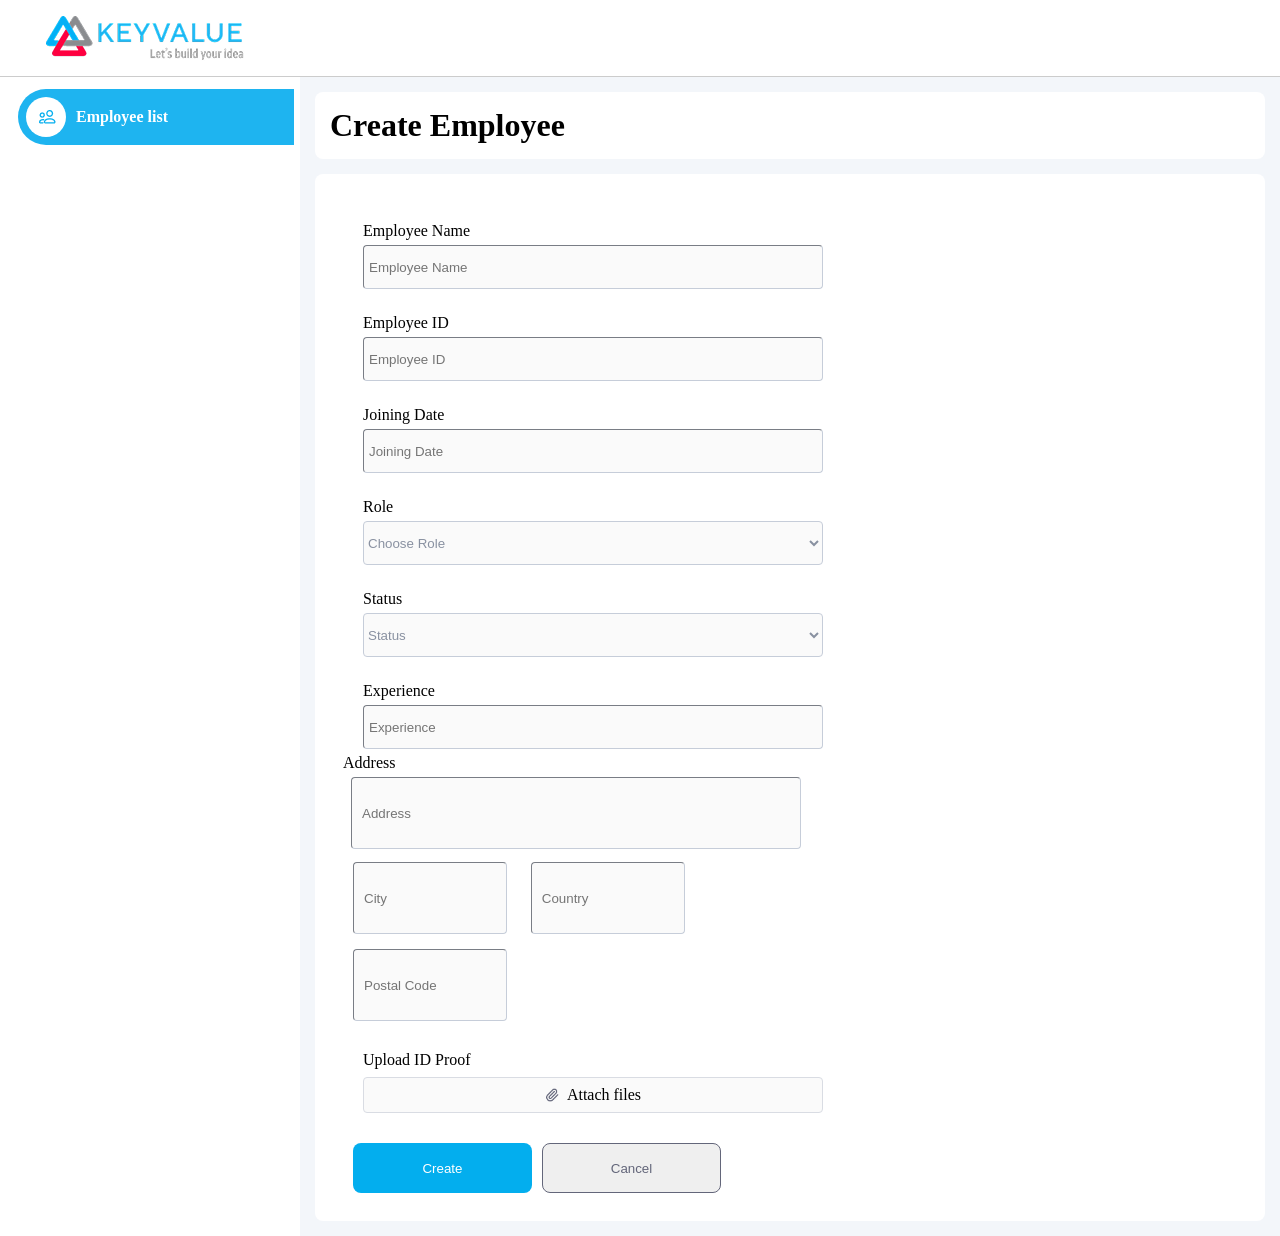
==== employee_detail_page/index.html @ 2a51ab9a "feature: Added Login page and Employee details page" ====
<!DOCTYPE html>
<html lang="en">
<head>
    <meta charset="UTF-8">
    <meta name="viewport" content="width=device-width, initial-scale=1.0">
    <link rel="stylesheet" href="styles.css">
    <link rel="stylesheet" href="https://cdnjs.cloudflare.com/ajax/libs/font-awesome/6.5.1/css/all.min.css">
    <title>Employee Details</title>
</head>
<body>
    <header>
        <img src="kv_logo.png" alt="Logo of KeyValue">
    </header>
    <main>
        <div class="sidebar">
            <div class="sidebar_content_wrapper">
                <div class="icon_wrapper">
                    <img src="people_icon.png" alt="Icone of people">
                </div>
                <div class="sidebar_content">
                    <p>Employee list</p>
                </div>
            </div>
        </div>
        <div class="employee_content">
            <div class="page_header">
                <h1>Create Employee</h1>
            </div>
            <div class="employee_details">
                    <div class="employee">
                        <label for="name">Employee Name</label><br>
                        <input type="text" placeholder="Employee Name">
                    </div>
                    <div class="employee">
                        <label for="name">Employee ID</label><br>
                        <input type="text" placeholder="Employee ID">
                    </div>
                    <div class="employee">
                        <label for="name">Joining Date</label><br>
                        <input type="text" placeholder="Joining Date">
                    </div>
                    <div class="employee">
                        <label for="name">Role</label><br>
                        <select type="text" name="Choose Role">
                            <option value="option1">Choose Role</option>
                            <option value="option2">Option 2</option>
                            <option value="option3">Option 3</option>
                        </select>
                    </div>
                    <div class="employee">
                        <label for="name">Status</label><br>
                        <select type="text" name="Status">
                            <option value="option1">Status</option>
                            <option value="option2">Option 2</option>
                            <option value="option3">Option 3</option>
                        </select>
                    </div>
                    <div class="employee">
                        <label for="name">Experience</label><br>
                        <input type="text" placeholder="Experience">
                    </div>
                
                <div class="address">
                    <label for="address">Address</label><br>
                    <input class="address_details1" type="text" placeholder="Address"><br>
                    <input class="address_details2" type="text" placeholder="City">
                    <input class="address_details2" type="text" placeholder="Country"><br>
                    <input class="address_details2" type="text" placeholder="Postal Code">
                </div>
                <div class="employee">
                    <label class="upload_label">Upload ID Proof</label>

    <label for="file-upload" class="upload_box">

        <img src="./attach_pin.png" alt="Pin" class="pin_icon">

        <span>Attach files</span>

    </label>

    <input type="file" id="file-upload" hidden>
      
                </div>

                <div class="button_group">
                        <button class="create_button">Create</button>
                        <button class="cancel_button">Cancel</button>
                </div>

            </div>
        </div>
    </main>
</body>
</html>
---- employee_detail_page/styles.css ----
*{
    margin: 0;
    padding: 0;
    box-sizing: border-box;
}

header{
    border-bottom-style: solid;
    border-bottom-width: 1px;
    border-color: #CCCCCC;
    width: 100%;
    height: 77px;
    display: flex;
    align-items: center;
    padding-right: 46px;
    padding-left: 46px;
}

main{
    display: flex;
}

.sidebar{
    width: 300px;
    height: 1003px;
}

.sidebar_content_wrapper{
    background-color: #1EB4F0;
    width: 276px;
    height: 56px;
    border-top-left-radius: 32px;
    border-bottom-left-radius: 32px;
    margin: 12px;
    margin-left: 18px;
    padding: 8px;
    gap: 10px;
    display: flex;
}

.icon_wrapper{
    width: 40px;
    height: 40px;
    padding-top: 8px;
    padding-left: 8px;
    border-radius: 50px;  
    background-color: white;
}

.icon_wrapper img{
    padding: 5px;
}

.sidebar_content{
    text-align: center;
    font-weight: bold;
    display: flex;
    justify-content: center;
    align-items: center;
    color: white;
}

.employee_content{
    background-color: #F3F6FA;
    width: calc(100% - 300px);
    padding: 15px;
}

.page_header{
    background-color: white;
    border-radius: 8px;
    padding: 15px; 
    display: flex;
    flex-direction: row;
    align-items: center;
}

.employee_details{
    margin-top: 15px;
    background-color: white;
    border-radius: 8px;
    padding: 28px 32px 28px 28px;
    display: flex;
    flex-wrap: wrap;
    flex-direction: row;
}


.employee{
    padding: 10px;  
    width: 460px;  
    height: 72px;
    margin: 10px;
}

.employee input{
    color: #8991A1;
    background-color: #FAFAFA;
    border-radius: 4px;
    border-color: #C6CDD9;
    border-width: 1px;
    width: 460px;
    height: 44px;
    margin-top: 5px;
    padding-left: 5px;
}

.employee select{
   background-color: #FAFAFA;
    border-radius: 4px;
    border-color: #C6CDD9;
    border-width: 1px;
    color: #8991A1;
    width: 460px;
    height: 44px;
    margin-top: 5px;
}

.address_details1{
    padding: 10px;  
    width: 450px; 
    height: 72px;
    margin: 8px;
    background-color: #FAFAFA;
    border-radius: 4px;
    border-color: #C6CDD9;
    border-width: 1px;
    color: #8991A1;
    margin-top: 5px;
}

.address_details2{
    padding: 10px;  
    width: 33%; 
    height: 72px;
    margin: 10px;
    background-color: #FAFAFA;
    border-radius: 4px;
    border-color: #C6CDD9;
    border-width: 1px;
    color: #8991A1;
    margin-top: 5px;
}

.upload_label{
    display: block;
    margin-bottom: 8px;
}

.upload_box{
    width: 460px;
    height: 36px;
    text-align: right;

    border: 1px solid #D9DCE3;
    border-radius: 4px;

    display: flex;
    align-items: center;
    justify-content: center;
    gap: 8px;

    background-color: #FAFAFA;
}

.pin_icon{
    width: 14px;
    height: 14px;
}

.button_group{
    display: flex;
    justify-content: flex-start;
    align-items: center;
    width: 100%;
    margin-top: 20px;
    margin-left: 10px;
}

.create_button{
    background-color: #03AEEE;
    color: white;
    border: none;
    width: 179px;
    height: 50px;
    border-radius: 8px;
    padding: 15px;
    gap: 8px;
}

.cancel_button{
    width: 179px;
    height: 50px;
    color: #63667A;
    border-style: solid;
    border-color: #63667A;
    border-width: 1px;
    border-radius: 8px;
    padding: 15px;
    gap: 8px; 
    margin-left: 10px;
}

.upload_input{
    text-align: right;
    padding-right: 5px;
}
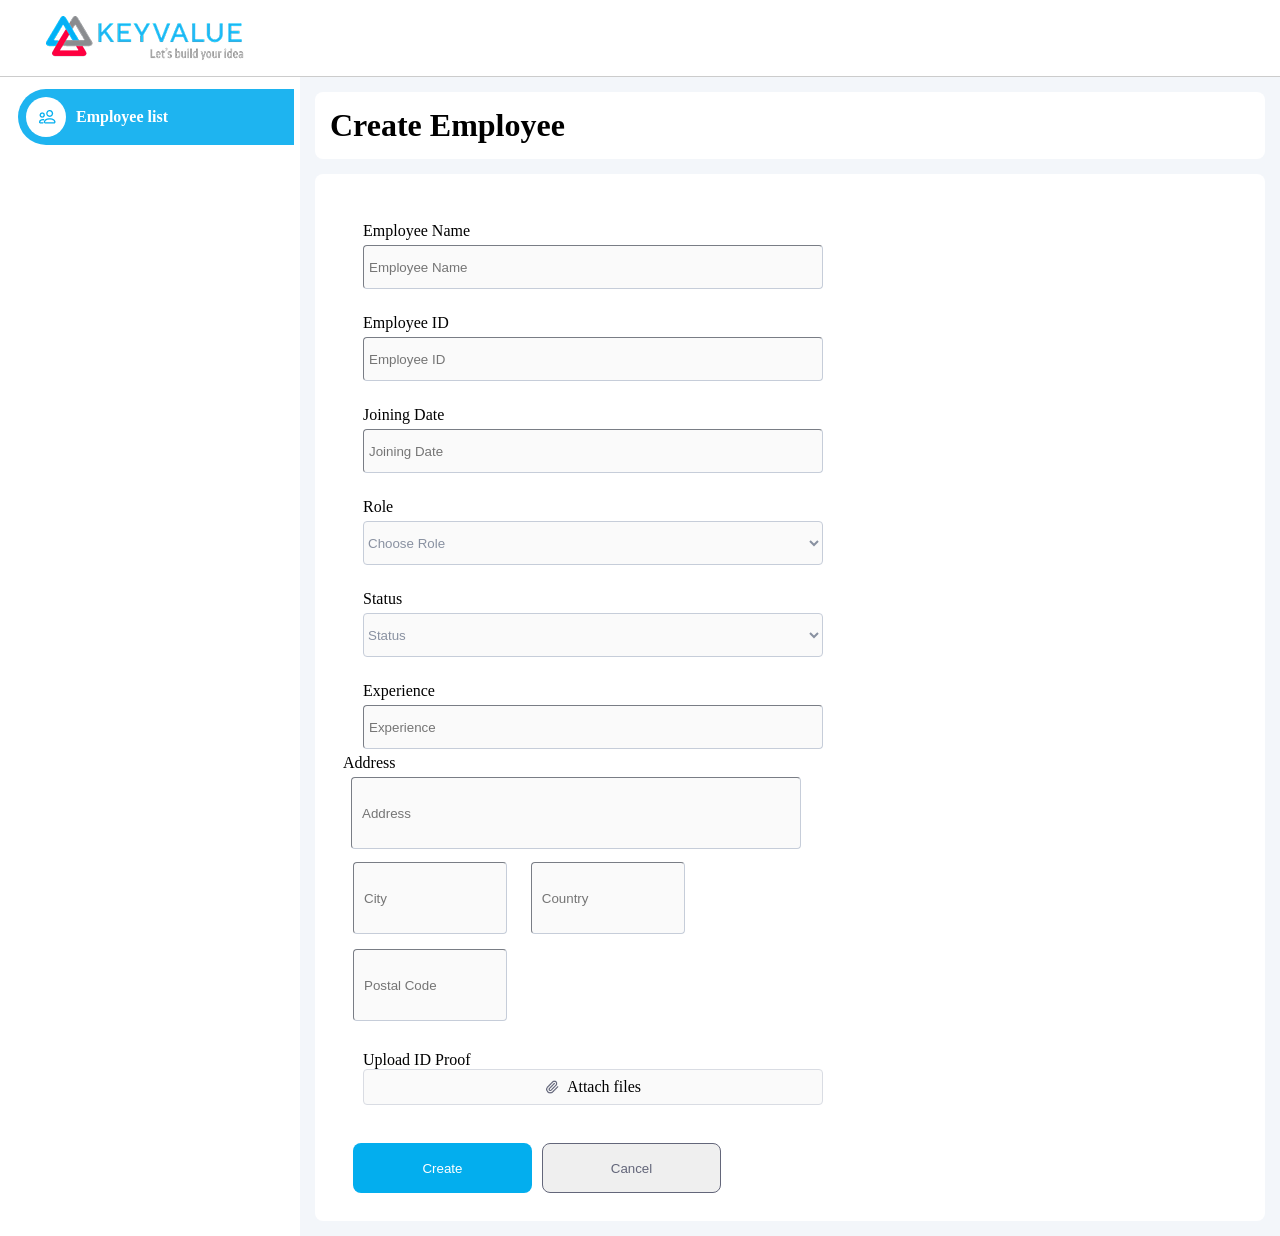
==== commit 37f3a95a: "small changes in employee_detail_page" ====
--- a/employee_detail_page/index.html
+++ b/employee_detail_page/index.html
@@ -69,16 +69,12 @@
                 </div>
                 <div class="employee">
                     <label class="upload_label">Upload ID Proof</label>
+                    <label for="file-upload" class="upload_box">
+                    <img src="./attach_pin.png" alt="Pin" class="pin_icon">
+                    <span>Attach files</span>
+                </label>
 
-    <label for="file-upload" class="upload_box">
-
-        <img src="./attach_pin.png" alt="Pin" class="pin_icon">
-
-        <span>Attach files</span>
-
-    </label>
-
-    <input type="file" id="file-upload" hidden>
+                <input type="file" id="file-upload" hidden>
       
                 </div>
 
--- a/employee_detail_page/styles.css
+++ b/employee_detail_page/styles.css
@@ -85,7 +85,6 @@
     flex-direction: row;
 }
 
-
 .employee{
     padding: 10px;  
     width: 460px;  
@@ -143,7 +142,6 @@
 }
 
 .upload_label{
-    display: block;
     margin-bottom: 8px;
 }
 
